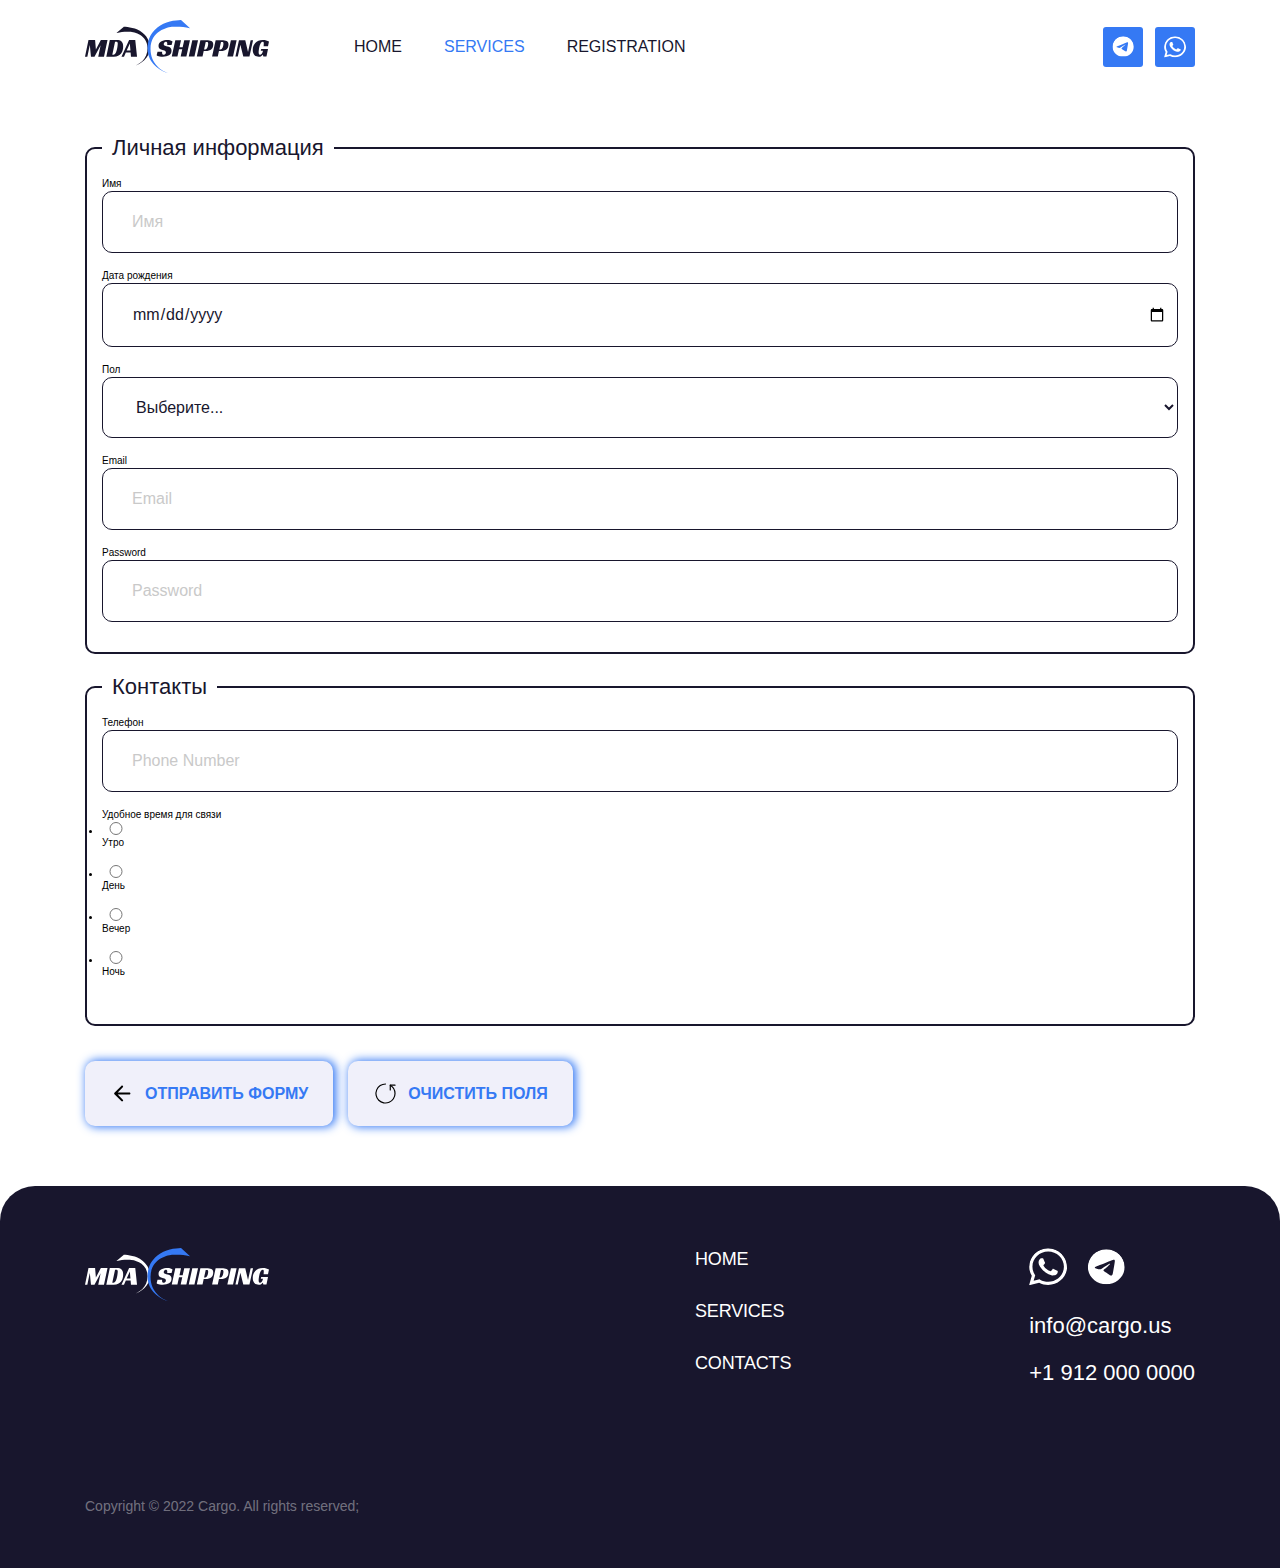
==== form/form.html @ 3176846c "все заново" ====
<!doctype html>
<html lang="ru">
<head>
    <meta charset="UTF-8">
    <meta name="viewport"
          content="width=device-width, user-scalable=no, initial-scale=1.0, maximum-scale=1.0, minimum-scale=1.0">
    <meta http-equiv="X-UA-Compatible" content="ie=edge">
    <title>Регистрация</title>

    <link rel="stylesheet" href="/CSS/normalize.css">
    <link rel="stylesheet" href="/form/form_page.css">
    <link rel="stylesheet" href="/CSS/CSS.css">
    <link rel="stylesheet" href="/form/form.css">
    <script src="/js/mobile-menu.js" async></script>

</head>
<body>
    <header class="header">
        <div class="main_container">
            <div class="header_desktop-left">
                <a href="/" class="">
                    <img src="/img/logo.svg"
                         alt="MDA Boating Logotype"
                         class="header__logo-image">
                </a>

                <nav class="header_nav">
                    <ul>
                        <li><a href="">Home</a></li>
                        <li class="active"><a href="">Services</a></li>
                        <li><a href="/form/form.html">Registration</a></li>
                    </ul>
                </nav>
            </div>

            <ul class="header__social-links">
                <li class="header__social-link-item">
                    <a href="https://t.me" target="_blank" class="header__social-link">
                        <img src="/img/icons/telegram.svg"
                             alt="Логотип Telegram"
                            class="header__social-link-icon">
                    </a>
                </li>
                
                <li class="header__social-link-item">
                    <a href="https://whatsapp.com" target="_blank" class="header__social-link">
                        <img src="/img/icons/whatsapp.svg"
                             alt="Логотип WhatsApp"
                            class="header__social-link-icon">
                    </a>
                </li>
            </ul>

            <button class="header__mobile-menu-opener">
                <img src="/img/icons/mobile-opener.svg" alt="4 circles">
            </button>
        </div>
    </header>

<main>
    <div class="main_container">
        <form action=""
              name="contact"
              method="POST"
              data-netlify="true"
              class="form form__reg-page">

            <fieldset class="personal-info">
                <legend>Личная информация</legend>

                <label class="form__label-input">
                    <span>Имя</span>

                    <input type="text"
                           name="name"
                           placeholder="Имя"
                           autocomplete="name"
                            required>
                </label>

                <label class="form__label-input">
                    <span>Дата рождения</span>
                    <input type="date"
                           name="bdate"
                            required
                            autocomplete="bday">
                </label>

                <label class="form__label-input">
                    <span>Пол</span>
                    <select name="user_gender" autocomplete="sex">
                        <option value="" selected>Выберите...</option>
                        <option value="male">Мужской</option>
                        <option value="female">Женский</option>
                        <option value="other">Другой</option>
                    </select>
                </label>

                <label class="form__label-input">
                    <span>Email</span>

                    <input type="email"
                           placeholder="Email"
                           name="user_email"
                           autocomplete="email"
                            required>
                </label>

                <label class="form__label-input">
                    <span>Password</span>
                    <input type="password"
                           autocomplete="new-password"
                           placeholder="Password"
                           name="user_pass"
                            required>
                </label>
            </fieldset>

            <fieldset class="contact-info">
                <legend>Контакты</legend>

                <label class="form__label-input">
                    <span>Телефон</span>

                    <input type="tel"
                           inputmode="tel"
                           name="phone"
                           placeholder="Phone Number"
                           autocomplete="tel"
                           id="phone-input"
                            required>
                </label>

                <div class="form__label-input">
                    <span>Удобное время для связи</span>
                    
                    <ul class="form__label-list">
                        <li class="form__label-list-item">
                            <label class="form__label-input">
                                <input type="radio" name="call-time" value="Morning">
                                <span>Утро</span>
                            </label>
                        </li>
                        <li class="form__label-list-item">
                            <label class="form__label-input">
                                <input type="radio" name="call-time" value="Day">
                                <span>День</span>
                            </label>
                        </li>
                        <li class="form__label-list-item">
                            <label class="form__label-input">
                                <input type="radio" name="call-time" value="Evening">
                                <span>Вечер</span>
                            </label>
                        </li>
                        <li class="form__label-list-item">
                            <label class="form__label-input">
                                <input type="radio" name="call-time" value="Night">
                                <span>Ночь</span>
                            </label>
                        </li>
                    </ul>
                </div>
            </fieldset>

            <div class="form-buttons">
                <button type="submit" class="form-input__submit">
                    <svg width="320" height="320" viewBox="0 0 320 320" fill="none" xmlns="http://www.w3.org/2000/svg">
                        <path d="M145 257.333L56.9997 169.333C55.6663 168 54.7197 166.555 54.1597 165C53.6086 163.444 53.333 161.778 53.333 160C53.333 158.222 53.6086 156.555 54.1597 155C54.7197 153.444 55.6663 152 56.9997 150.666L145 62.6665C147.444 60.222 150.497 58.942 154.16 58.8265C157.831 58.7198 161 59.9998 163.666 62.6665C166.333 65.1109 167.724 68.1642 167.84 71.8265C167.946 75.4976 166.666 78.6665 164 81.3331L98.6663 146.666H247.666C251.444 146.666 254.613 147.942 257.173 150.493C259.724 153.053 261 156.222 261 160C261 163.778 259.724 166.942 257.173 169.493C254.613 172.053 251.444 173.333 247.666 173.333H98.6663L164 238.666C166.444 241.111 167.724 244.222 167.84 248C167.946 251.778 166.666 254.889 164 257.333C161.555 260 158.444 261.333 154.666 261.333C150.889 261.333 147.666 260 145 257.333V257.333Z" fill="black"/>
                    </svg>

                    <span>
                        Отправить форму
                    </span>
                </button>

                <button type="reset">
                    <svg width="320" height="320" viewBox="0 0 320 320" fill="none" xmlns="http://www.w3.org/2000/svg">
                        <path d="M220.952 53.3333C257.737 74.3162 281.904 114.621 281.904 160C281.904 184.11 274.755 207.68 261.36 227.727C247.965 247.774 228.926 263.399 206.65 272.625C184.375 281.852 159.864 284.266 136.217 279.562C112.57 274.859 90.8485 263.248 73.7999 246.2C56.7512 229.151 45.1409 207.43 40.4371 183.782C35.7334 160.135 38.1475 135.624 47.3742 113.349C56.6009 91.0739 72.2257 72.0349 92.2729 58.6399C112.32 45.2448 135.889 38.0952 160 38.0952" stroke="black" stroke-width="15" stroke-linecap="round" stroke-linejoin="round"/>
                        <path d="M220.952 114.286V53.3335H281.905" stroke="black" stroke-width="15" stroke-linecap="round" stroke-linejoin="round"/>
                    </svg>

                    <span>
                        Очистить поля
                    </span>
                </button>
            </div>
        </form>
    </div>
</main>

<footer class="footer">
    <div class="main_container">
        <div class="footer__up">
            <a href="/" class="footer__logo">
                <img src="/img/logo--white.svg"
                     alt="MDA Shipping logotype"
                     class="footer__logo-image">
            </a>

            <div class="footer-up__menu-social">
                <nav class="footer-menu">
                    <ul class="footer-menu__list">
                        <li><a href="/index.html">Home</a></li>
                        <li><a href="/services">Services</a></li>
                        <li><a href="/contacts">Contacts</a></li>
                    </ul>
                </nav>

                <div class="footer-social-wrapper">
                    <ul class="footer-social">
                        <li>
                            <a href="https://whatsapp.com">
                                <img src="/img/icons/whatsapp.svg" alt="WhatsApp logotype">
                            </a>
                        </li>

                        <li>
                            <a href="https://t.me">
                                <img src="/img/icons/telegram.svg" alt="Telegram logotype">
                            </a>
                        </li>
                    </ul>

                    <a href="mailto:info@cargo.us">info@cargo.us</a>
                    <a href="tel:+1 912 000 0000">+1 912 000 0000</a>
                </div>
            </div>
        </div>

        <div class="footer__copyright">
            <p class="footer-copyright__text">
                Copyright &copy; 2022 Cargo. All rights reserved;
            </p>
        </div>
    </div>
</footer>

</div>
</body>
</html>
---- CSS/CSS.css ----
:root {
    font-size: 62.5%;
    font-family: 'Inter', sans-serif;
    --inter-font: "Inter";
    --mulish-font: "Mulish";
    --primary-color: #18162D;
    --secondary-color: #3579F4;
    --prefooter-color: #5591FF;
    --first-text-color: rgba(24, 22, 45, 0.9);
    --service-color: #000000;
    --copyright-color: rgba(255, 255, 255, 0.4);
    --footer-color: #FFFFFF;
    --message-color: #8C8C8C;
    --light-grey-color: #F0F0FA;
}
html {
    /* box-sizing: border-box; */
    font-size: 62.5%; /* === 10px */
    overflow-x: hidden;
    scroll-behavior: smooth;
    height: 100%;
  }
  /* *, *{ border:1px solid red; box-sizing:border-box; } */

  *, *::before, *::after {
    margin: 0;
    padding: 0;
    box-sizing: border-box;
}


body {
    font-family: var(--inter-font), var(--mulish-font), sans-serif;
    font-weight: 400;
    text-align: left;
    line-height: 1.5rem;
    /*background-color: var(--page-bg-color);*/

    display: flex;
    flex-flow: column nowrap;
    justify-content: space-between;
    align-items: flex-start;

    height: 100%;
}

header, main, footer {
    width: 100%;
}
main {
    flex-grow: 1;
}

img {
    display: block;
    user-select: none;
    width: 100%;
}

button {
    background-color: transparent;
    display: block;
    cursor: pointer;

    border: none;
    outline: none;
}

input, textarea {
    border: none;
    outline: none;
    width: 100%;
    display: block;
}

/*--------------------------------MY CLASES----------------*/
/*---------------HEADER------------------------*/
.heading-2 {
    font-family: var(--mulish-font), var(--inter-font), sans-serif;
    font-weight: 700;
    font-style: normal;
}
/*---------------END HEADER------------------------*/
.main_container {
    width: 100%;
    max-width: 1110px;
    min-width: 320px; /* iPhone 5/5c */

    margin: 0 auto;
    padding: 0 2.6rem;
}

/*-------------------------FORM------------------------*/


.form__label-input input,
.form__label-input textarea,
.form__label-input select,
[type="reset"]
{
    font-family: var(--inter-font), var(--mulish-font), sans-serif;

    background-color: #5591FF;
    border-radius: 10px;
    padding: 20px 10px 20px 29px;

    font-size: 1.6rem;
    line-height: 2rem;

    color: var(--footer-color);
    width: 100%;
    display: block;

    outline: none;

    transition: .4s;
    
}

.form__label-input {
    display: flex;
    flex-flow: column nowrap;
    justify-content: flex-start;
    align-items: flex-start;

    margin-bottom: 1.5rem;
}

/* .form__label-list
{
    list-style-type: none;

    display: flex;
    flex-flow: column nowrap;
    justify-content: flex-start;
    align-items: flex-start;
} */

/* .form__label-list .form__label-input
{
    flex-flow: row nowrap;
    justify-content: flex-start;
    align-items: center;
} */

/* .form .form__label-input:last-child,
.form .form__label-input:last-child {
    margin-bottom: 0;
} */

/* .form__reg-page .form__label-input span
{
    font-size: 1.8rem;
    line-height: 2.2rem;

    margin-bottom: 10px;

    cursor: pointer;
} */
/* 
.form__label-list .form__label-input span
{
    margin-bottom: 0;
    border-bottom: 1px solid transparent;

    transition: .4s;
} */
#contact-us__privacy {
    display: none;
}

.form__label-input.checkbox {
    padding-left: calc(20px + 24px);
    position: relative;

    cursor: pointer;
}

.form__label-input.checkbox::before {
    content: "";
    position: absolute;
    left: 0;
    top: -2px;
    width: 24px;
    height: 24px;

    border: 1px solid rgba(255, 255, 255, 0.4);
}

/* .form__label-input.checkbox::after {
    content: "";
    position: absolute;
    left: 1px;
    top: -2px;
    width: 22px;
    height: 22px;

    background-image: url("img/icons/check.svg");
    background-position: center;
    background-repeat: no-repeat;
    background-size: contain;

    opacity: 0;

    transition: .3s;
} */

#contact-us__privacy:checked + .form__label-input.checkbox::after {
    opacity: 1;
}

.form__label-input.checkbox input {
    display: none;
}

.form__label-input.checkbox span {
    font-size: 1.6rem;
    line-height: 2rem;

    color: rgba(255, 255, 255, 0.9);
}

.form__label-input.checkbox span a {
    position: relative;
    text-decoration: none;
    font-size: inherit;
    font-weight: inherit;
    color: inherit;
}

.form__label-input.checkbox span a::before {
    content: "";
    position: absolute;
    left: 0;
    bottom: 0;
    width: 100%;
    height: 1px;
    background-color: rgba(255, 255, 255, 0.9);
}

.form [type="submit"],
.form [type="reset"]
{
    display: flex;
    flex-flow: row nowrap;
    justify-content: flex-start;
    align-items: center;

    background-color: #F0F0FA;
    border-radius: 10px;

    font-weight: 700;
    font-size: 1.6rem;
    line-height: 1.9rem;
    text-transform: uppercase;

    padding: 2rem 2.5rem;

    color: var(--secondary-color);

    margin-top: 3.5rem;

    box-shadow: 2px 0 10px 1px var(--secondary-color);

    transition: .4s;
}

/*ПРОЖАТИЕ КНОПКИ ВИДИМОСТЬ*/
.form [type="submit"]:active,
.form [type="reset"]:active
{
    transform: scale(0.95);
}

.form [type="submit"][disabled],
.form [type="reset"][disabled]
{
    color: #8C8C8C;
}

/*----------------------------------END FORM CSS-----------------*/
.header
{
    margin: 0 0 52px;
    width: 100%;
    padding: 20px 0 10px;

    position: sticky;
    z-index: 2;
    top: -1px;
    left: 0;

    /*background-color: var(--page-bg-color);*/
    background-color: #fff;
}

.header .main_container
{
    display: flex;
    flex-flow: row nowrap;
    justify-content: space-between;
    align-items: center;
}

.header_desktop-left
{
    display: flex;
    flex-flow: row nowrap;
    justify-content: flex-start;
    align-items: center;
}

.header__logo-image
{
    width: 100%;
    max-width: 184px;
    max-height: 53px;
}

.header_nav
{
    display: none;
}

.header_nav ul
{
    list-style-type: none;
    display: flex;
    flex-flow: row nowrap;
    justify-content: flex-start;
    align-items: flex-start;

    margin-left: 85px;
}

.header_nav ul li:not(:last-child)
{
    margin-right: 42px;
}

.header_nav ul li a
{
    font-style: normal;
    font-weight: 400;
    font-size: 16px;
    line-height: 19px;
    text-transform: uppercase;

    color: var(--primary-color);

    text-decoration: none;

    border-bottom: 1px solid transparent;

    transition: .4s;
}

.header_nav ul li.active a
{
    color: var(--secondary-color);
}
@media screen and (hover: hover)
{
    .header_nav ul li:hover a
    {
        color: var(--secondary-color);
    }
}
.header_nav ul li:focus a
{
    color: var(--secondary-color);
}

.header_nav ul li a:active
{
    border-bottom: 1px solid var(--secondary-color);
}

.header__social-links
{
    list-style-type: none;
    display: none;
    flex-flow: row nowrap;
    justify-content: flex-start;
    align-items: center;
}
.header__social-link-item
{
    display: block;
}
.header__social-links .header__social-link-item:not(:last-child)
{
    margin-right: 12px;
}

.header__social-link
{
    display: block;
    padding: 9px;
    background-color: var(--secondary-color);
    border-radius: 3px;
}

.header__social-link-icon
{
    display: block;
    width: 22px;
    height: 22px;
    object-fit: contain;
}


.header__mobile-menu-opener img
{
    width: 31px;
    height: 31px;
}

/*----------------------------------------------------------*/
/*----------------------------------------------------------*/


.boat-loading .main_container
{
    padding: 0;
}

.boat-loading__left
{
    padding: 0 2.6rem;
}


.boat-loading__title
{
    font-family: var(--mulish-font), sans-serif;
    font-style: normal;
    font-weight: 600;
    font-size: 3.8rem;
    line-height: 4.8rem;

    color: var(--primary-color);

    margin: 0;

    background: linear-gradient(to right, var(--secondary-color) 0, red 50%);
    -webkit-background-clip: text;
    -webkit-text-fill-color: transparent;
}

.boat-loading__description
{
    margin-top: 2.5rem;

    font-style: normal;
    font-weight: 400;
    font-size: 1.6rem;
    line-height: 2.4rem;

    color: rgba(24, 22, 45, 0.9);
}

.boat-loading-list__title
{
    font-style: normal;
    font-weight: 600;
    font-size: 1.8rem;
    line-height: 2.2rem;

    text-transform: uppercase;

    color: var(--secondary-color);
}


.boat-loading__grid-list
{
    display: grid;
    grid-template-columns: repeat(3, 1fr);
    grid-gap: 23px 10px;
}

.boat-loading__grid-list-wrapper--desktop
{
    display: none;
}


.boat-loading__grid-list-wrapper--desktop .boat-loading__grid-list
{
    margin-top: 30px;
}

.boat-loading__image
{
    margin-top: 1.5rem;
    width: 115%;
}
@media screen and (min-width: 576px)
{
    .boat-loading__image
    {
        margin-right: -14vw;
        margin-left: auto;
    }
}

.boat-loading__grid-list-wrapper--mobile
{
    margin-top: 5rem;
    padding: 0 2.6rem;
}


.boat-loading__grid-list-wrapper--mobile .boat-loading__grid-list
{
    margin-top: 2.5rem;
}

.boat-loading__grid-item
{
    list-style-type: none;
}

.boat-loading__grid-item-icon-wrapper
{
    background-color: var(--light-grey-color);
    border-radius: 10px;

    padding: 20px 25px;

    min-height: 90px;

    display: flex;
    justify-content: center;
    align-items: center;
}

.boat-loading-item__icon
{
    max-width: 50px;
    max-height: 50px;
    object-fit: contain;

    margin: 0 auto;
}

.boat-loading__grid-item__name
{
    margin-top: .5rem;

    font-family: var(--mulish-font), var(--inter-font), sans-serif;
    font-style: normal;
    font-weight: 600;
    font-size: 1.4rem;
    line-height: 1.8rem;

    text-align: center;

    color: var(--service-color)
}

.container-shipment
{
    margin-top: 8rem;
}
.container-shipment:first-child
{
    margin-top: 9rem;
}

.container-shipment__title-wrapper
{
    display: flex;
    flex-flow: column nowrap;

    margin-bottom: 4rem;
}

.container-shipment__title
{
    font-size: 2.8rem;
    line-height: 2.8rem;

    color: var(--secondary-color);

    position: relative;
}

.container-shipment__line
{
    height: 3px;
    flex-grow: 1;
    background-color: var(--secondary-color);

    margin-top: 2.4rem;
    border-radius: 20px;
}

.container-shipment__desc
{
    font-size: 2.2rem;
    line-height: 2.4rem;

    color: var(--primary-color);
}

.boat-shipment__desc
{
    font-style: normal;
    font-weight: 400;
    font-size: 2.2rem;
    line-height: 2.6rem;

    color: var(--primary-color);
}

.boat-shipment__image
{
    margin-top: 4rem;
}

.optional-services
{
    margin-top: 11rem;
}

.optional-services__title
{
    font-size: 3.4rem;
    line-height: 4.3rem;

    color: var(--primary-color);
}

.optional-services__grid-list
{
    margin-top: 3rem;

    display: grid;
    grid-template-columns: repeat(1,1fr);
    grid-gap: 20px 0;
}
@media screen and (min-width: 768px)
{
    .optional-services__grid-list
    {
        grid-template-columns: repeat(2, 1fr);
        grid-gap: 25px;
    }
}

.optional-services__grid-item
{
    list-style-type: none;

    background-color: var(--footer-color);
    box-shadow: -4px 4px 16px rgba(0, 0, 0, 0.1);
    border-radius: 20px;

    padding: 37px 20px;
    font-family: var(--mulish-font), var(--inter-font), sans-serif;
    font-style: normal;
    font-weight: 700;
    font-size: 2.2rem;
    line-height: 2.6rem;

    text-align: center;

    color: #000;
}

.contact-us
{
    margin-top: 11rem;

    background: var(--secondary-color);
    border-radius: 35px 35px 0 0;

    position: relative;

    padding: 10.2rem 0 4.3rem;
}
.contact-us::after
{
    content: "";
    position: absolute;
    left: 0;
    bottom: -45px;
    height: 50px;
    width: 100%;
    z-index: -1;

    background-color: var(--secondary-color);
}

.contact-us .main_container
{
    padding: 0;
}


.contact-us__side
{
    padding: 0 2.6rem;
}

.contact-us__title
{
    font-size: 3.4rem;
    line-height: 4.3rem;

    color: var(--footer-color);
    margin-bottom: 2rem;
}

.contact-us__desc
{
    font-style: normal;
    font-weight: 400;
    font-size: 1.6rem;
    line-height: 2.0rem;

    color: rgba(255, 255, 255, 0.9);

    margin-bottom: 3.5rem;
}

.contact-us__image
{
    margin-top: 2rem;
    width: 127%;
}

/*------------FOOTER--------------------*/
/*-----------------END FOOTER------------*/

.footer
{
    background-color: var(--primary-color);
    padding: 6.2rem 0 5.3rem;
    border-radius: 35px 35px 0 0;
}

.footer__logo
{
    display: block;
    margin: 0 auto;
    max-width: max-content;
}
.footer__logo-image
{
    max-width: 235px;
}

.footer-up__menu-social
{
    margin-top: 6.4rem;
}
.footer-menu__list li
{
    display: block;
    margin-bottom: 3rem;
}
.footer-menu__list li:last-child
{
    margin-bottom: 0;
}

.footer-menu__list a
{
    font-size: 1.8rem;
    line-height: 2.2rem;

    letter-spacing: -0.01em;
    text-transform: uppercase;
    text-decoration: none;
    text-align: center;
    display: block;

    color: #FFFFFF;
}

.footer-social-wrapper
{
    margin-top: 8.7rem;
}
.footer-social
{
    display: flex;
    flex-flow: row nowrap;
    align-items: center;
    max-width: max-content;
    margin: 0 auto 3.4rem;
}

.footer-social li
{
    list-style-type: none;
    margin-right: 20px;
}
.footer-social li:last-child
{
    margin-right: 0;
}

.footer-social li a
{
    display: block;
    max-width: max-content;
}

.footer-social li a img
{
    width: 38px;
}

.footer-social-wrapper a[href^="mailto"],
.footer-social-wrapper a[href^="tel"]
{
    font-weight: 500;
    font-size: 2.2rem;
    line-height: 2.7rem;

    color: #FFFFFF;
    text-decoration: none;

    display: block;
    max-width: max-content;
    margin: 0 auto;
}
.footer-social-wrapper a[href^="mailto"]
{
    margin: 0 auto 1.7rem;
}

.footer__copyright
{
    margin-top: 11.2rem;
}

.footer-copyright__text
{
    font-size: 1.4rem;
    line-height: 1.7rem;
    color: rgba(255, 255, 255, 0.4);
    text-align: center;
}

.page-darkener
{
    position: fixed;
    top: 0;
    left: 0;
    width: 100vw;
    height: 100vh;
    pointer-events: none;
    z-index: 1;

    background-color: rgba(0, 0, 0, 0.6);
    backdrop-filter: blur(5px);

    opacity: 0;

    transition: .5s;
}
.mobile-menu__list-social-wrapper
{
    position: relative;
    z-index: 3;

    height: 100%;
    max-height: 100%;
    overflow-y: auto;

    transform: translateX(100vw);

    transition: .5s;
}


.mobile-menu__list
{
    list-style-type: none;
}

.mobile-menu__list li
{
    padding: 25px 30px;
    background-color: #fff;

    font-size: 2rem;
    line-height: 2.4rem;

    color: var(--primary-color);
}

.mobile-menu__list li a
{
    color: inherit;
    font-size: inherit;
    line-height: inherit;

    text-decoration: none;
}

.mobile-menu__social-list
{
    border-top: 3px solid var(--light-grey-color);
    padding: 15px 30px 15px;
    background-color: #fff;

    list-style-type: none;

    display: flex;
    flex-flow: row wrap;
    justify-content: flex-start;
    align-items: flex-start;
}

.mobile-menu__social-list .mobile-menu__social-item:not(:last-child)
{
    margin-right: 20px;
}

.mobile-menu__social-item-link
{
    padding: 10px;
    display: block;

    background-color: var(--secondary-color);
    border-radius: 3px;
}

.mobile-menu__social-item-icon
{
    width: 35px;
    height: 35px;
    display: block;
}






@media screen and (min-width: 577px) {
    .main_container {
        max-width: 540px;
        padding: 0;
    }
    .boat-loading__left
    {
        padding: 0;
    }
    .contact-us__side
    {
        padding: 0;
    }
    .boat-loading__grid-list-wrapper--mobile
    {
        padding: 0;
    }
}

@media screen and (min-width: 769px) {
    .main_container {
        max-width: 720px;
    }
    .boat-loading__image
    {
        width: 100%;

        margin-left: auto;
        margin-right: -14vw;
    }
    .boat-loading__right
    {
        min-height: 350px;
    }
    .boat-loading
    {
        position: relative;
    }
    .header__mobile-menu-opener
    {
        display: none;
    }
    .header__social-links
    {
        display: flex;
    }
    .header_nav
    {
        display: block;
    }
}

@media screen and (min-width: 993px) {
    .main_container {
        max-width: 960px;
    }
    .boat-loading .main_container
    {
        display: flex;
        flex-flow: row nowrap;
        justify-content: space-between;
        align-items: flex-start;
    }
.boat-loading__left
    {
        margin-right: 30px;

        max-width: 415px;
    }
.boat-loading__right
    {
        position: absolute;
        max-width: 520px;
        width: 100%;
        right: 0;
    }
.boat-loading__grid-list-wrapper--desktop
    {
        display: grid;

        margin-top: 45px;
    }
.boat-loading__image
    {
        margin-left: 0;
        margin-right: 0;
        margin-top: 0;

        /*max-width: 520px;*/
    }

.boat-loading__grid-list-wrapper--mobile
    {
        display: none;
    }

.container-shipment__title-wrapper
    {
        flex-flow: row nowrap;
        justify-content: flex-start;
        align-items: flex-start;

        margin-bottom: 4.5rem;
    }

.container-shipment__line
    {
        margin-top: 13px;
        margin-left: 30px;
    }

.container-shipment__inner-wrapper
    {
        display: flex;
        flex-flow: row nowrap;
        justify-content: space-between;
        align-items: flex-start;
    }

.boat-shipment__image
    {
        margin-top: 0;

        max-width: 550px;
        margin-left: 35px;
    }

.optional-services__grid-list
    {
        grid-template-columns: repeat(3, 1fr);
    }

.contact-us .main_container
    {
        display: flex;
        flex-flow: row nowrap;
        align-items: center;
    }
.contact-us__side
    {
        margin-right: 40px;
    }

.contact-us__image
    {
        width: 100%;
        max-width: 500px;

        margin-top: 0;
        position: absolute;
        right: 0;
    }

.footer__up
    {
        display: flex;
        flex-flow: row nowrap;
        justify-content: space-between;
    }

.footer__logo
    {
        margin: 0;
    }
.footer-up__menu-social
    {
        margin-top: 0;
        display: flex;
        justify-content: space-between;

        flex-grow: 1;
        max-width: 500px;
    }

.footer-menu__list a
    {
        text-align: left;
    }

.footer-social-wrapper
    {
        margin-top: 0;
        margin-left: 30px;
    }

.footer-social
    {
        margin: 0 0 2.6rem
    }

.footer-social-wrapper a[href^="mailto"],
    .footer-social-wrapper a[href^="tel"]
    {
        margin: 0;
    }

.footer-social-wrapper a[href^="mailto"]
    {
        margin: 0 0 2rem;
    }
.footer-copyright__text
    {
        text-align: left;
    }
}

@media screen and (min-width: 1201px) {
    .main_container {
        max-width: 1110px;
    }
    .boat-loading__left
    {
        max-width: 450px;
    }
    .boat-loading__right
    {
        max-width: 685px;
    }
    .contact-us__image
    {
        max-width: 630px;
    }
}

@media screen and (min-width: 1401px){
    .contact-us__image
    {
        max-width: 785px;
    }
}





fieldset {
    padding: 0.35em 0.75em 0.625em;
}

form fieldset
{
    border: 2px solid var(--primary-color);
    border-radius: 10px;
    padding: 15px;
}

form fieldset:not(:last-child)
{
    margin-bottom: 20px;
}

form fieldset legend
{
    color: var(--primary-color);
    font-size: 2.2rem;
    line-height: 2.6rem;
    padding: 0 10px;
}
form fieldset legend::selection
{
    background-color: var(--dark-blue-color);
    color: #fff;
}
---- form/form.css ----
main
{
    padding-bottom: 60px;
}

.form__label-input
{
    display: flex;
    flex-flow: column nowrap;
    justify-content: flex-start;
    align-items: flex-start;
}

.form__label-input input,
.form__label-input textarea,
.form__label-input select
{
    background-color: transparent;
    border: 1px solid var(--primary-color);
    color: var(--primary-color);
}

.form__reg-page .form__label-input input::placeholder,
.form__reg-page .form__label-input textarea::placeholder
{
    color: #c9c9c9;
}

.form-buttons
{
    display: flex;
    flex-flow: row wrap;
    justify-content: flex-start;
    align-items: center;

    gap: 15px;

    margin-top: 3.5rem;
}

.form-buttons [type="submit"],
.form-buttons [type="reset"]
{
    width: max-content;
    max-width: max-content;

    margin-top: 0;
}


button,
input,
optgroup,
select,
textarea {
    font-family: inherit; /* 1 */
    font-size: 100%; /* 1 */
    line-height: 1.15; /* 1 */
    margin: 0; /* 2 */
}
button,
input { /* 1 */
    overflow: visible;
}

button,
input[type="submit"],
input[type="reset"]
{
    cursor: pointer;
}


.form [type="submit"] svg,
.form [type="reset"] svg
{
    display: block;

    width: 25px;
    height: 25px;
    object-fit: contain;

    margin-right: 10px;
}




/* 
.form__reg-page .form__label-input span
{
    font-size: 1.8rem;
    line-height: 2.2rem;

    margin-bottom: 10px;

    cursor: pointer;
}

.form__label-list .form__label-input span
{
    margin-bottom: 0;
    border-bottom: 1px solid transparent;

    transition: .4s;
}

.form__label-list input[type="radio"]:focus + span
{
    color: var(--primary-color);
    border-bottom: 1px solid var(--blue-color);
}
.form__label-input.checkbox span {
    font-size: 1.6rem;
    line-height: 2rem;

    color: rgba(255, 255, 255, 0.9);
}
.form__label-input.checkbox span a {
    position: relative;
    text-decoration: none;
    font-size: inherit;
    font-weight: inherit;
    color: inherit;
}
.form__label-input.checkbox span a::before {
    content: "";
    position: absolute;
    left: 0;
    bottom: 0;
    width: 100%;
    height: 1px;
    background-color: rgba(255, 255, 255, 0.9);
}

.form__reg-page .form__label-input span
{
    font-size: 1.8rem;
    line-height: 2.2rem;

    margin-bottom: 10px;

    cursor: pointer;
}

.form__label-input.no-label span {
    position: absolute;
    white-space: nowrap;
    width: 1px;
    height: 1px;
    overflow: hidden;
    border: 0;
    padding: 0;
    clip: rect(0 0 0 0);
    clip-path: inset(50%);
    margin: -1px;
}
.form__label-input.checkbox span {
    font-size: 1.6rem;
    line-height: 2rem;

    color: rgba(255, 255, 255, 0.9);
}

.form__label-input.checkbox span a {
    position: relative;
    text-decoration: none;
    font-size: inherit;
    font-weight: inherit;
    color: inherit;
}

.form__label-input.checkbox span a::before {
    content: "";
    position: absolute;
    left: 0;
    bottom: 0;
    width: 100%;
    height: 1px;
    background-color: rgba(255, 255, 255, 0.9);
} */
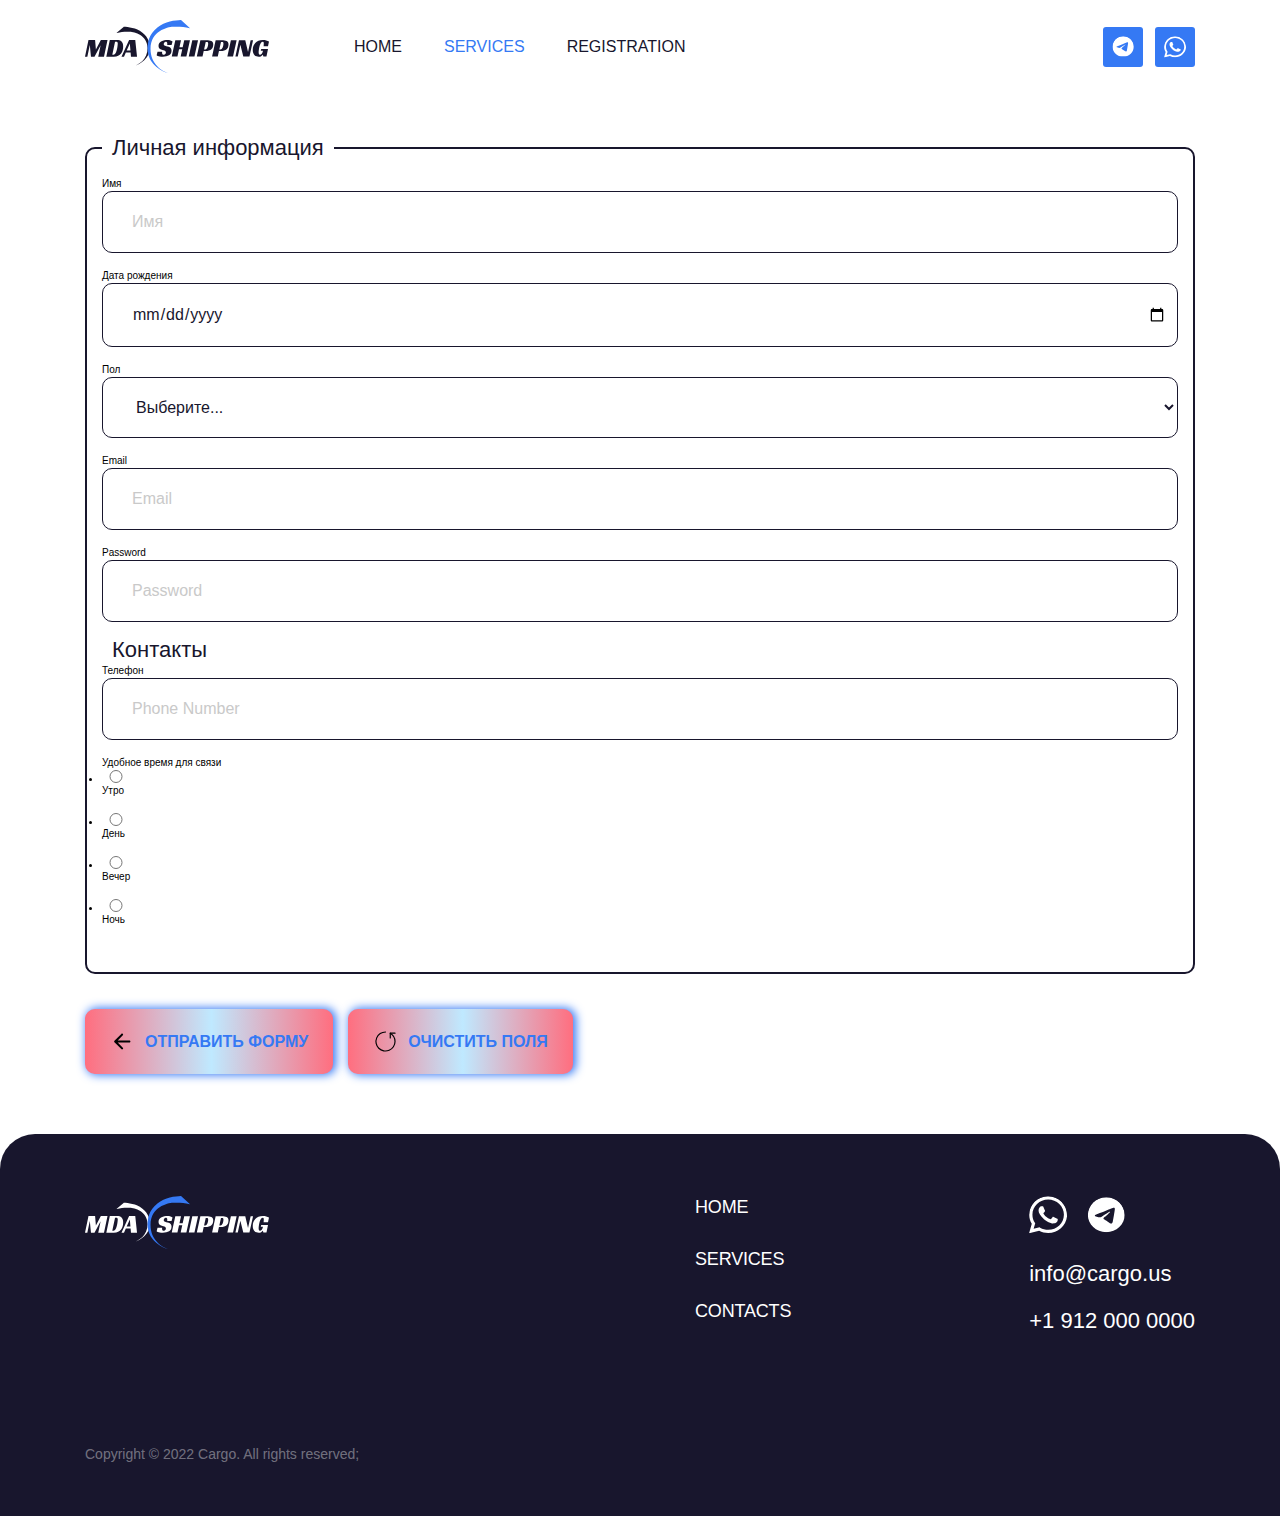
==== commit d66bfb08: "gradient" ====
--- a/form/form.html
+++ b/form/form.html
@@ -114,9 +114,7 @@
                            name="user_pass"
                             required>
                 </label>
-            </fieldset>
-
-            <fieldset class="contact-info">
+
                 <legend>Контакты</legend>
 
                 <label class="form__label-input">
@@ -162,7 +160,6 @@
                     </ul>
                 </div>
             </fieldset>
-
             <div class="form-buttons">
                 <button type="submit" class="form-input__submit">
                     <svg width="320" height="320" viewBox="0 0 320 320" fill="none" xmlns="http://www.w3.org/2000/svg">
@@ -174,6 +171,7 @@
                     </span>
                 </button>
 
+                <center>
                 <button type="reset">
                     <svg width="320" height="320" viewBox="0 0 320 320" fill="none" xmlns="http://www.w3.org/2000/svg">
                         <path d="M220.952 53.3333C257.737 74.3162 281.904 114.621 281.904 160C281.904 184.11 274.755 207.68 261.36 227.727C247.965 247.774 228.926 263.399 206.65 272.625C184.375 281.852 159.864 284.266 136.217 279.562C112.57 274.859 90.8485 263.248 73.7999 246.2C56.7512 229.151 45.1409 207.43 40.4371 183.782C35.7334 160.135 38.1475 135.624 47.3742 113.349C56.6009 91.0739 72.2257 72.0349 92.2729 58.6399C112.32 45.2448 135.889 38.0952 160 38.0952" stroke="black" stroke-width="15" stroke-linecap="round" stroke-linejoin="round"/>
@@ -184,6 +182,7 @@
                         Очистить поля
                     </span>
                 </button>
+            </center>
             </div>
         </form>
     </div>
--- a/CSS/CSS.css
+++ b/CSS/CSS.css
@@ -243,7 +243,7 @@
 {
     display: flex;
     flex-flow: row nowrap;
-    justify-content: flex-start;
+    justify-content: center;
     align-items: center;
 
     background-color: #F0F0FA;
@@ -259,7 +259,7 @@
     color: var(--secondary-color);
 
     margin-top: 3.5rem;
-
+    background-image: linear-gradient(to right, #ff6e7f 0%, #bfe9ff  51%, #ff6e7f  100%);
     box-shadow: 2px 0 10px 1px var(--secondary-color);
 
     transition: .4s;
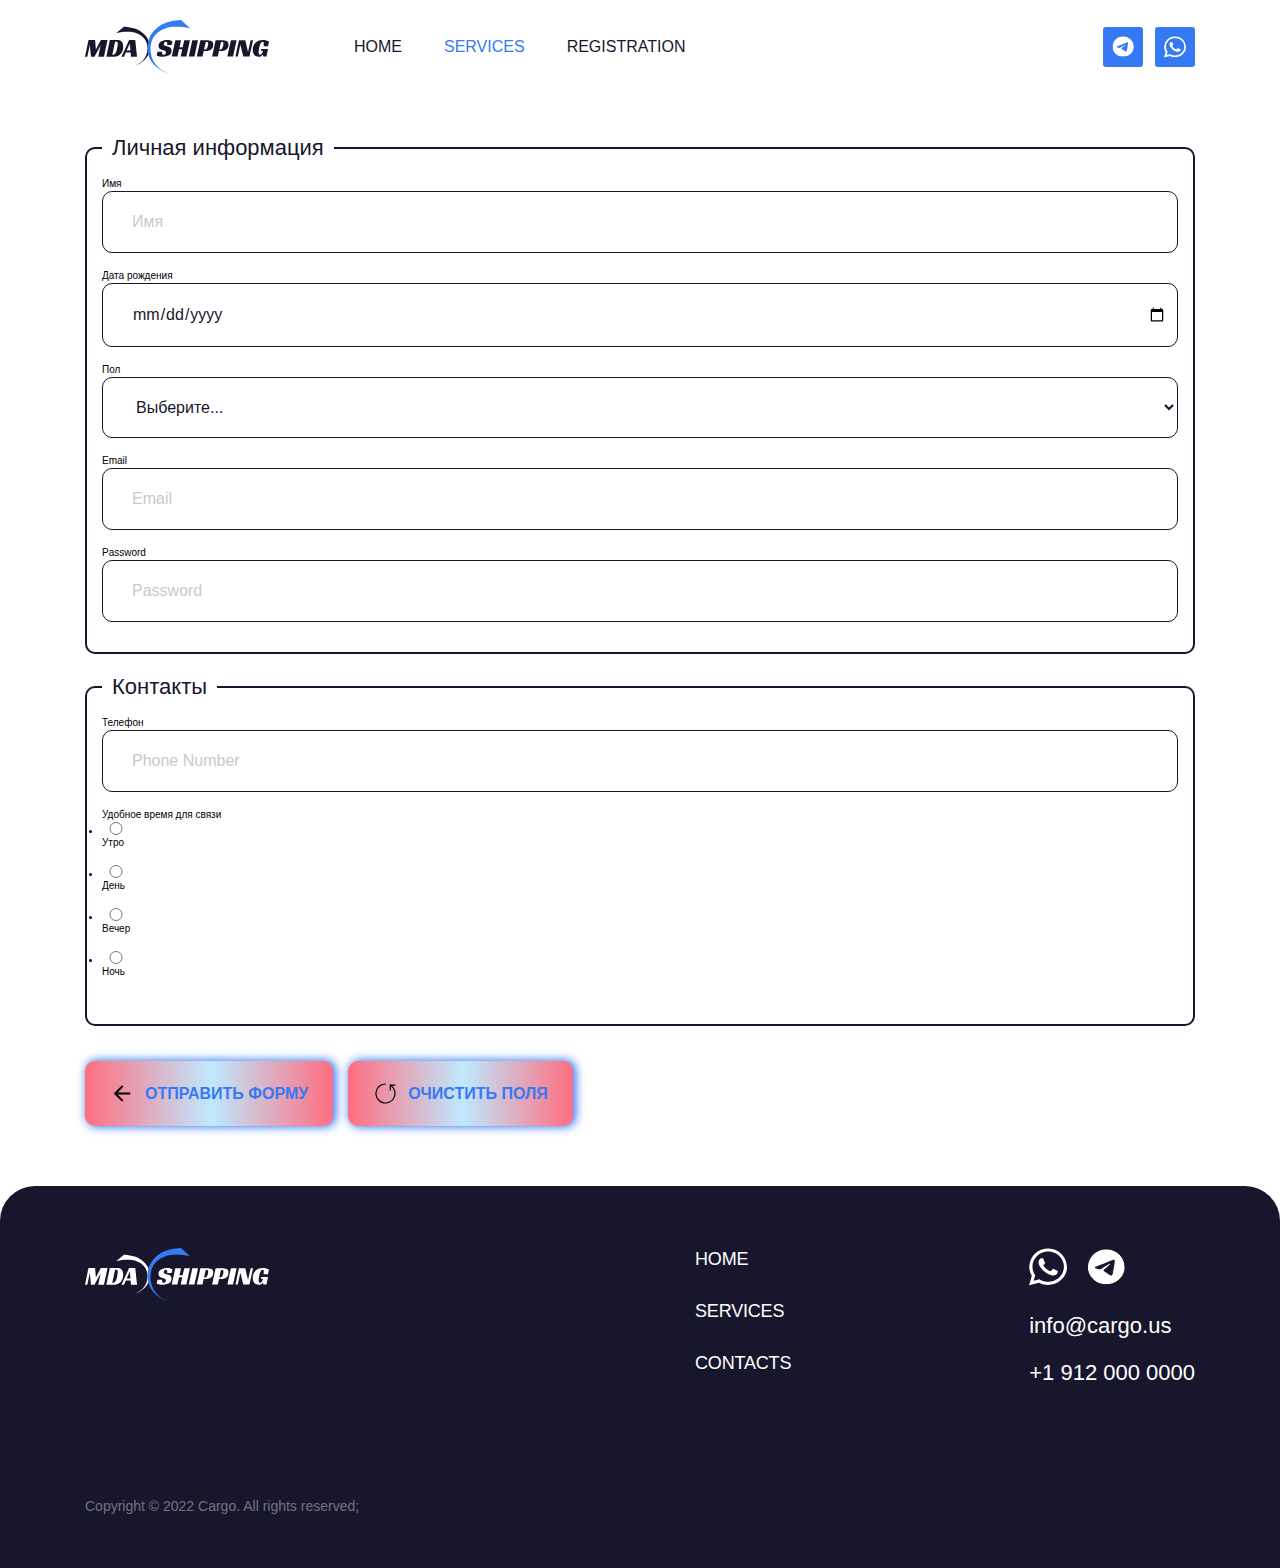
==== commit 9526a1e8: "form" ====
--- a/form/form.html
+++ b/form/form.html
@@ -8,7 +8,7 @@
     <title>Регистрация</title>
 
     <link rel="stylesheet" href="/CSS/normalize.css">
-    <link rel="stylesheet" href="/form/form_page.css">
+    <!-- <link rel="stylesheet" href="/form/form_page.css"> -->
     <link rel="stylesheet" href="/CSS/CSS.css">
     <link rel="stylesheet" href="/form/form.css">
     <script src="/js/mobile-menu.js" async></script>
@@ -114,8 +114,9 @@
                            name="user_pass"
                             required>
                 </label>
-
-                <legend>Контакты</legend>
+                </fieldset>
+                <fieldset>
+                    <legend>Контакты</legend>
 
                 <label class="form__label-input">
                     <span>Телефон</span>
@@ -171,7 +172,6 @@
                     </span>
                 </button>
 
-                <center>
                 <button type="reset">
                     <svg width="320" height="320" viewBox="0 0 320 320" fill="none" xmlns="http://www.w3.org/2000/svg">
                         <path d="M220.952 53.3333C257.737 74.3162 281.904 114.621 281.904 160C281.904 184.11 274.755 207.68 261.36 227.727C247.965 247.774 228.926 263.399 206.65 272.625C184.375 281.852 159.864 284.266 136.217 279.562C112.57 274.859 90.8485 263.248 73.7999 246.2C56.7512 229.151 45.1409 207.43 40.4371 183.782C35.7334 160.135 38.1475 135.624 47.3742 113.349C56.6009 91.0739 72.2257 72.0349 92.2729 58.6399C112.32 45.2448 135.889 38.0952 160 38.0952" stroke="black" stroke-width="15" stroke-linecap="round" stroke-linejoin="round"/>
@@ -182,7 +182,6 @@
                         Очистить поля
                     </span>
                 </button>
-            </center>
             </div>
         </form>
     </div>
